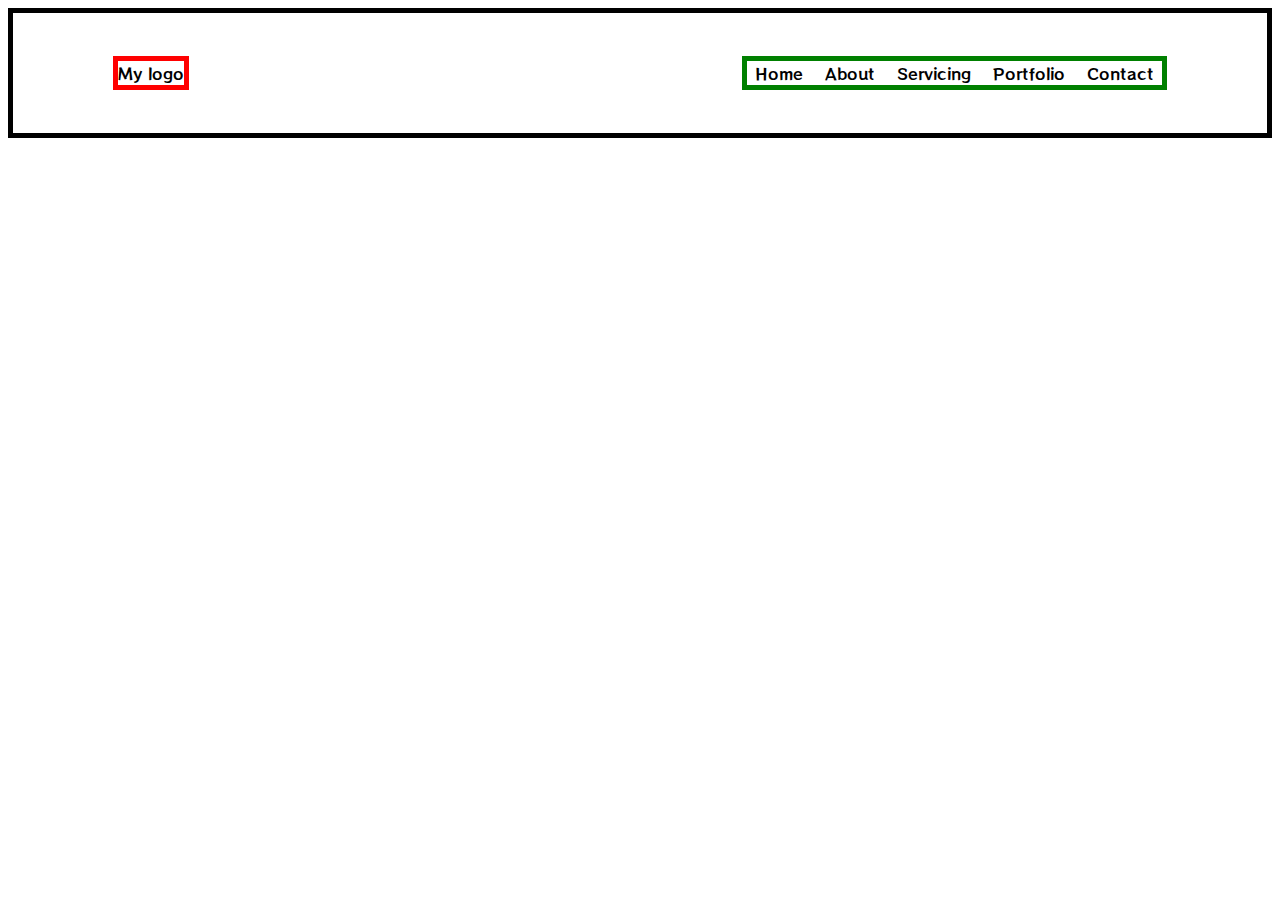
==== Web2/index.html @ ba48144c "Add files via upload" ====
<!DOCTYPE html>
<html>
<head>
	<title>LOGO</title>
	<link rel="stylesheet" type="text/css" href="main.css">
	<link rel="preconnect" href="https://fonts.gstatic.com">
<link href="https://fonts.googleapis.com/css2?family=RocknRoll+One&display=swap" rel="stylesheet">
</head>
<body>
	<div class="navigation">
		<div class="LOGO">My logo</div>
		<div class="nav-links">
			<a href="">Home</a>
			<a href="">About</a>
			<a href="">Servicing</a>
			<a href="">Portfolio</a>
			<a href="">Contact</a>
			
		</div>
	</div>

</body>
</html>
---- Web2/main.css ----
.navigation{
	border: 5.5px solid black;
	display: flex;
	justify-content:space-between;
	height: 120px;
	align-items: center;
	font-family: 'RocknRoll One', sans-serif;





}
.LOGO{
	border: 5px solid red;
	margin-left: 100px;
	align-self: center;
}
.nav-links{
	border: 5px solid green;
	margin-right: 100px;

}
.nav-links > a{
	margin: 8px;
	color: black;
	text-decoration: none;

}
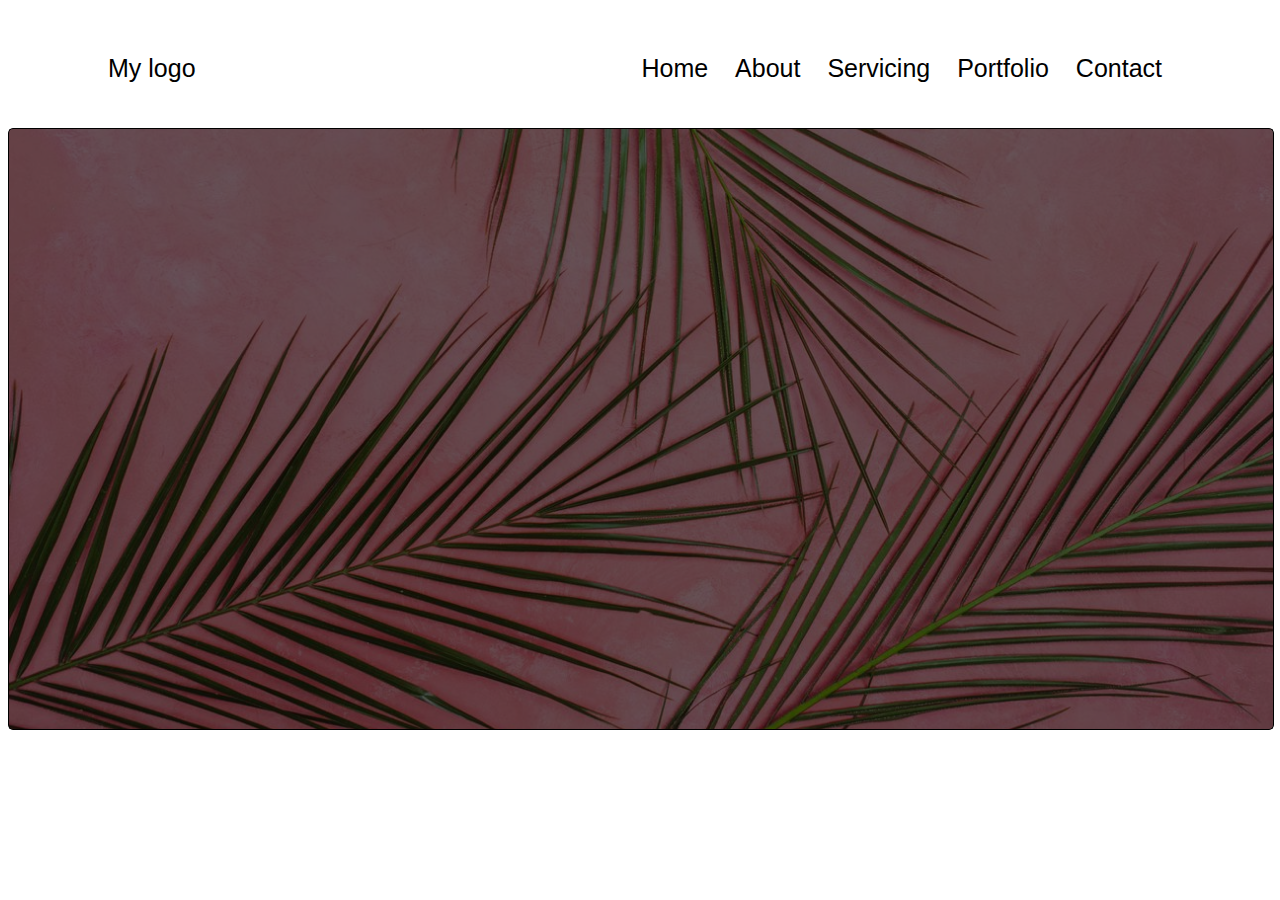
==== commit ac7b01b8: "Add files via upload" ====
--- a/Web2/index.html
+++ b/Web2/index.html
@@ -4,7 +4,7 @@
 	<title>LOGO</title>
 	<link rel="stylesheet" type="text/css" href="main.css">
 	<link rel="preconnect" href="https://fonts.gstatic.com">
-<link href="https://fonts.googleapis.com/css2?family=RocknRoll+One&display=swap" rel="stylesheet">
+<link href="https://fonts.googleapis.com/css2?family=RocknRoll+One&display=swap" >
 </head>
 <body>
 	<div class="navigation">
@@ -18,6 +18,15 @@
 			
 		</div>
 	</div>
+	<div class="header">
+		<div class="header-blackout">
+
+
+
+
+			
+		</div>
+	</div>
 
 </body>
 </html>--- a/Web2/main.css
+++ b/Web2/main.css
@@ -1,10 +1,13 @@
+/*навигация сайта начало*/
 .navigation{
-	border: 5.5px solid black;
+	
 	display: flex;
 	justify-content:space-between;
 	height: 120px;
 	align-items: center;
 	font-family: 'RocknRoll One', sans-serif;
+	font-size: 25px;
+
 
 
 
@@ -12,12 +15,12 @@
 
 }
 .LOGO{
-	border: 5px solid red;
+	
 	margin-left: 100px;
 	align-self: center;
 }
 .nav-links{
-	border: 5px solid green;
+	
 	margin-right: 100px;
 
 }
@@ -25,5 +28,45 @@
 	margin: 8px;
 	color: black;
 	text-decoration: none;
+	padding: 5px;
+	margin: 5px;
 
-}+}
+.nav-links>a:hover{
+
+	background-color: black;
+	color: white;
+	border-radius: 8px;
+	box-shadow: 5px 3px 4px 2px grey;
+
+}
+/*Навигация сайта КОНЕЦ*/
+/*HEADER НАЧАЛО*/
+.header{
+	border: 1PX solid black;
+	width: 100%;
+	height: 600PX;
+	background-size: 100%;
+	background-image: url(img/2.jpg);
+	border-radius: 5px;
+	background-position: center;
+	transition: 2s;
+    
+}
+.header:hover{
+	background-size: 130%;
+	transition: 4s;
+
+
+
+}
+
+
+.header-blackout{
+	background-color:rgba(0,0,0,0.6);
+	width: 100%;
+	height: 100%;
+	
+}
+
+/* КОНЕЦ*/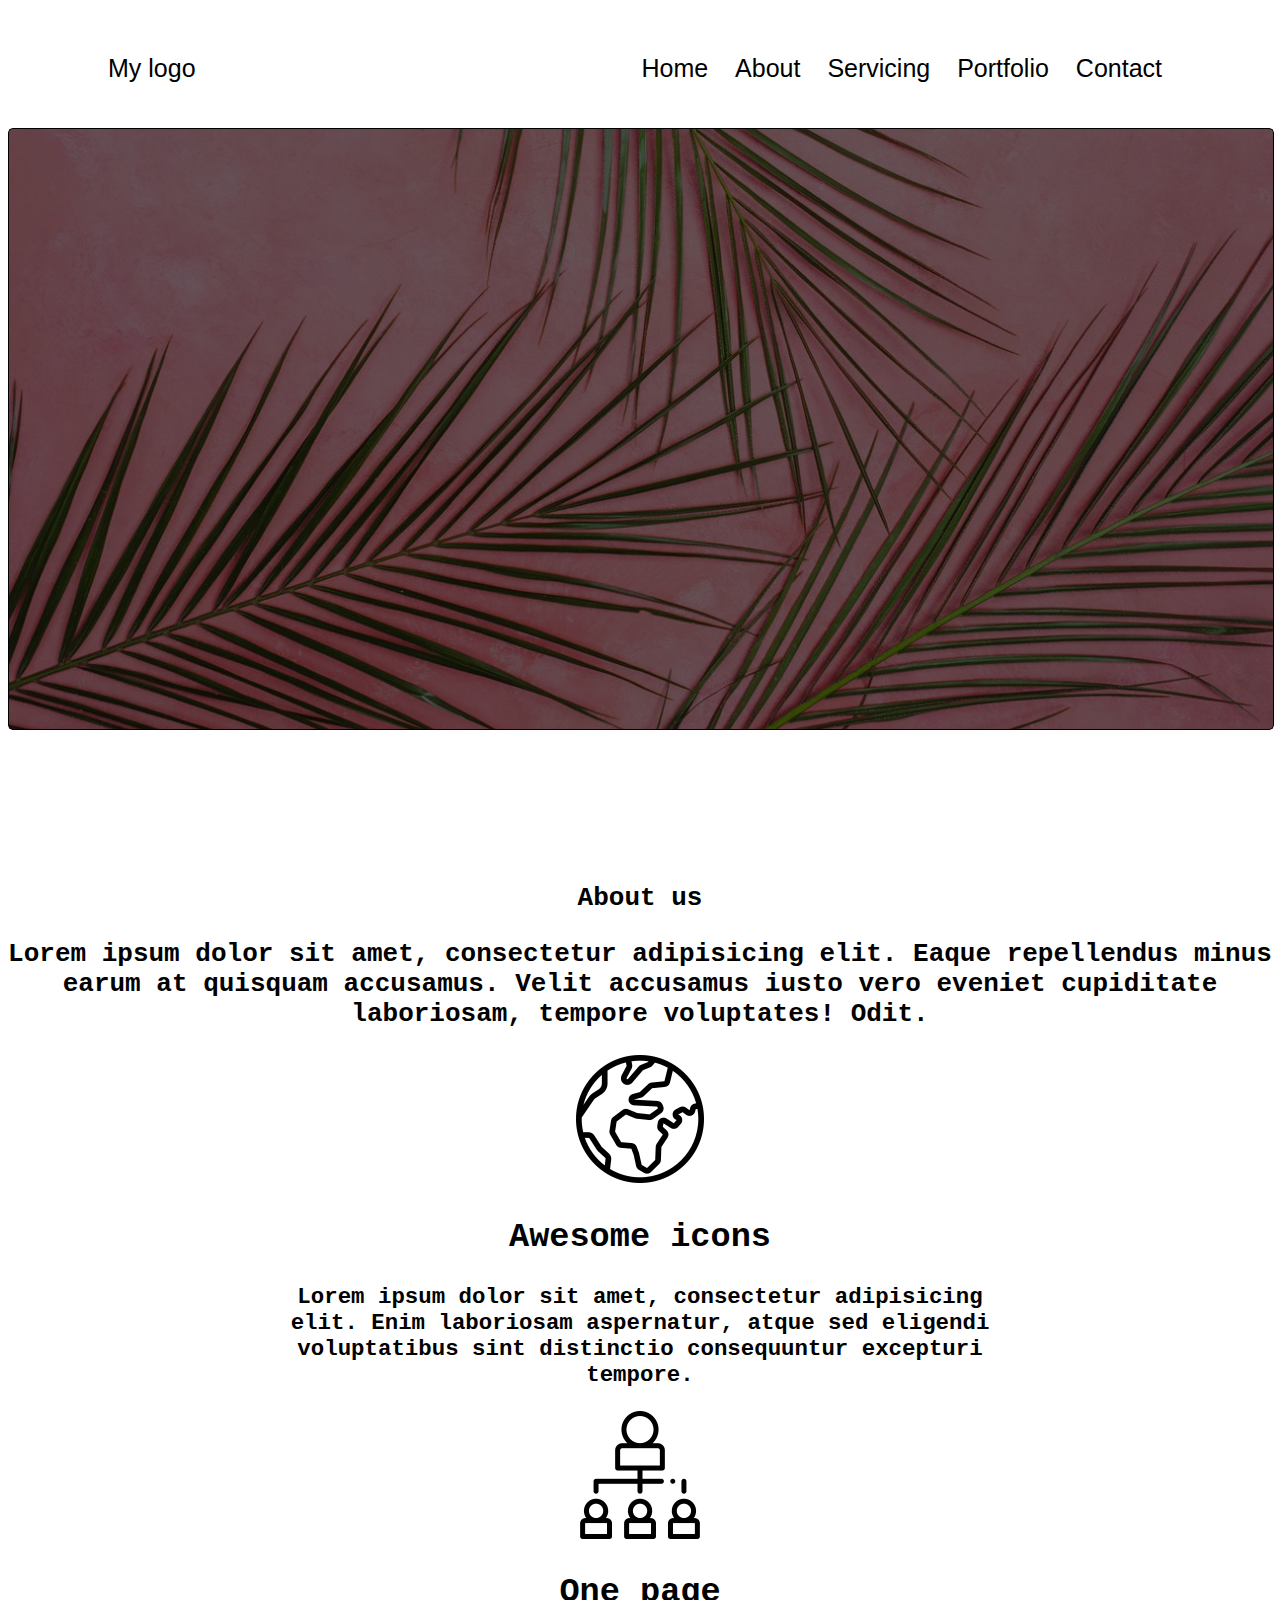
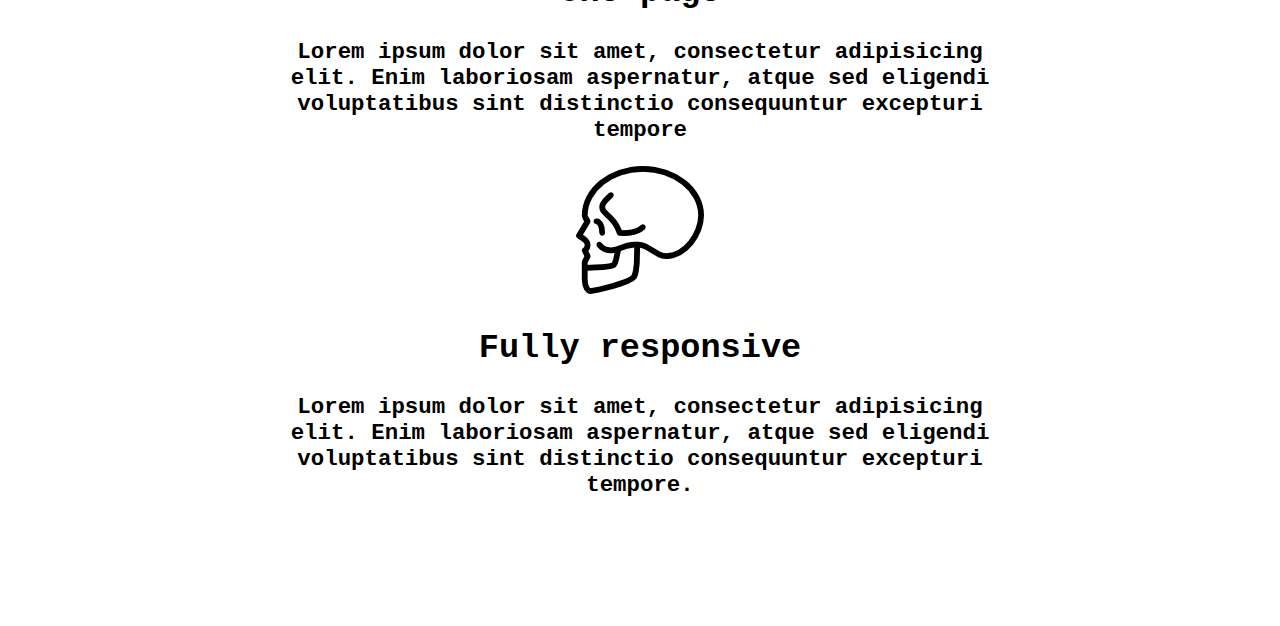
==== commit 3b9ac15a: "Add files via upload" ====
--- a/Web2/index.html
+++ b/Web2/index.html
@@ -15,7 +15,6 @@
 			<a href="">Servicing</a>
 			<a href="">Portfolio</a>
 			<a href="">Contact</a>
-			
 		</div>
 	</div>
 	<div class="header">
@@ -27,6 +26,43 @@
 			
 		</div>
 	</div>
+	<br>
+	<br>
+	<main class="div"> 
+		<div class="one">
+		<h1>About us<h1>
+		
+			<p>Lorem ipsum dolor sit amet, consectetur adipisicing elit. Eaque repellendus minus earum at quisquam accusamus. Velit accusamus iusto vero eveniet cupiditate laboriosam, tempore voluptates! Odit.
+			</p>
+
+			<div class="two">
+				<img src="img/12.png">
+		 		<h2>Awesome icons</h2>
+		 
+         
+         		<p>Lorem ipsum dolor sit amet, consectetur adipisicing elit. Enim laboriosam aspernatur, atque sed eligendi voluptatibus sint distinctio consequuntur excepturi tempore.
+         		</p>
+         	<div/>
+
+           <div class="two">
+           <img src="img/13.png">
+           <h2>One page</h2>
+           <p>Lorem ipsum dolor sit amet, consectetur adipisicing elit. Enim laboriosam aspernatur, atque sed eligendi voluptatibus sint distinctio consequuntur excepturi tempore</p>
+           </div> 
+           <div class="four">
+           	<img src="img/10.png">
+
+           	<h2>Fully responsive</h2>
+           <p>Lorem ipsum dolor sit amet, consectetur adipisicing elit. Enim laboriosam aspernatur, atque sed eligendi voluptatibus sint distinctio consequuntur excepturi tempore.</p>
+           </div>
+		
+
+		
+	</div>
+	</main>
+	
+	
+
 
 </body>
 </html>--- a/Web2/main.css
+++ b/Web2/main.css
@@ -69,4 +69,28 @@
 	
 }
 
+.div{
+font-family: monospace;
+
+}
+
+.one{
+	text-align: center;
+	padding: 100px 0;
+
+}
+.two{
+	font-size: 1.4rem;
+	font-weight: 400px;
+	max-width: 700px;
+	margin: auto;
+}
+.three{
+	display: flex;
+	justify-content: center;
+	max-width: 1200px;
+	margin: auto;
+}
+
+
 /* КОНЕЦ*/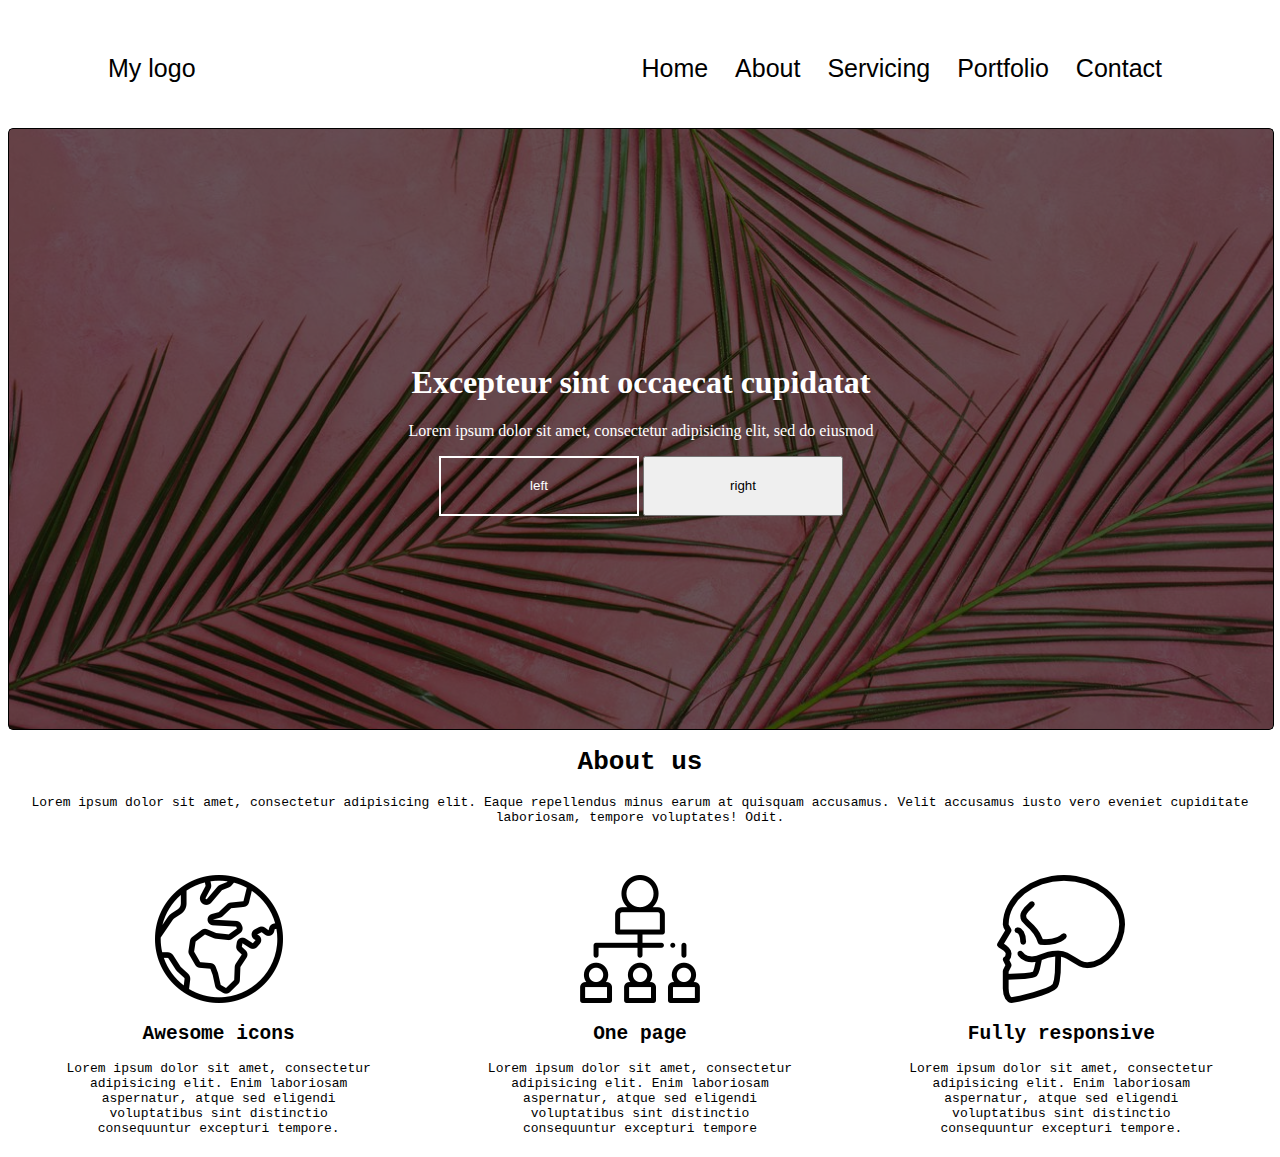
==== commit 5aa53fb6: "Add files via upload" ====
--- a/Web2/index.html
+++ b/Web2/index.html
@@ -19,46 +19,46 @@
 	</div>
 	<div class="header">
 		<div class="header-blackout">
+			<div class="header-content">
+				<h1> Excepteur sint occaecat cupidatat </h1>
 
-
-
-
-			
+				<p>Lorem ipsum dolor sit amet, consectetur adipisicing elit, sed do eiusmod
+				</p>
+				<button class="left-btn">left</button>
+				<button class="right-btn">right</button>
+				
+			</div>
 		</div>
 	</div>
-	<br>
-	<br>
 	<main class="div"> 
-		<div class="one">
-		<h1>About us<h1>
+		<div class="about">
+			<div class="about-top">
+				<h1>About us</h1>
 		
-			<p>Lorem ipsum dolor sit amet, consectetur adipisicing elit. Eaque repellendus minus earum at quisquam accusamus. Velit accusamus iusto vero eveniet cupiditate laboriosam, tempore voluptates! Odit.
-			</p>
+				<p>Lorem ipsum dolor sit amet, consectetur adipisicing elit. Eaque repellendus minus earum at quisquam accusamus. Velit accusamus iusto vero eveniet cupiditate laboriosam, tempore voluptates! Odit.
+				</p>
+			</div>
+			<div class="about-bot">
+				<div class="about-item">
+					<img src="img/12.png">
+		 			<h2>Awesome icons</h2>
+         			<p>Lorem ipsum dolor sit amet, consectetur adipisicing elit. Enim laboriosam aspernatur, atque sed eligendi voluptatibus sint distinctio consequuntur excepturi tempore.
+         			</p>
+         		</div>
 
-			<div class="two">
-				<img src="img/12.png">
-		 		<h2>Awesome icons</h2>
-		 
-         
-         		<p>Lorem ipsum dolor sit amet, consectetur adipisicing elit. Enim laboriosam aspernatur, atque sed eligendi voluptatibus sint distinctio consequuntur excepturi tempore.
-         		</p>
-         	<div/>
+           		<div class="about-item">
+           			<img src="img/13.png">
+           			<h2>One page</h2>
+           			<p>Lorem ipsum dolor sit amet, consectetur adipisicing elit. Enim laboriosam aspernatur, atque sed eligendi voluptatibus sint distinctio consequuntur excepturi tempore</p>
+           		</div> 
+           		<div class="about-item">
+           			<img src="img/10.png">
 
-           <div class="two">
-           <img src="img/13.png">
-           <h2>One page</h2>
-           <p>Lorem ipsum dolor sit amet, consectetur adipisicing elit. Enim laboriosam aspernatur, atque sed eligendi voluptatibus sint distinctio consequuntur excepturi tempore</p>
-           </div> 
-           <div class="four">
-           	<img src="img/10.png">
-
-           	<h2>Fully responsive</h2>
-           <p>Lorem ipsum dolor sit amet, consectetur adipisicing elit. Enim laboriosam aspernatur, atque sed eligendi voluptatibus sint distinctio consequuntur excepturi tempore.</p>
-           </div>
-		
-
-		
-	</div>
+           			<h2>Fully responsive</h2>
+           			<p>Lorem ipsum dolor sit amet, consectetur adipisicing elit. Enim laboriosam aspernatur, atque sed eligendi voluptatibus sint distinctio consequuntur excepturi tempore.</p>
+           		</div>
+           	</div>
+		</div>
 	</main>
 	
 	
--- a/Web2/main.css
+++ b/Web2/main.css
@@ -66,31 +66,52 @@
 	background-color:rgba(0,0,0,0.6);
 	width: 100%;
 	height: 100%;
+	justify-content: center;
+	display: flex;
+	align-items: center;
+
 	
+}
+.header-content{
+	color: white;
+	text-align:center;
+
+}
+.left-btn{
+	width: 200px;
+	height:60px;
+	border: 2px solid white;
+	background-color: rgba(0,0,0,0);
+	color: white;
+}
+.right-btn{
+	width: 200px;
+	height:60px;
 }
 
 .div{
-font-family: monospace;
+	font-family: monospace;
 
 }
 
-.one{
+.about{
 	text-align: center;
-	padding: 100px 0;
 
 }
-.two{
-	font-size: 1.4rem;
-	font-weight: 400px;
-	max-width: 700px;
-	margin: auto;
+.about-top{
+	margin-bottom: 50px;
+	
 }
-.three{
+.about-bot{
 	display: flex;
-	justify-content: center;
-	max-width: 1200px;
-	margin: auto;
+	justify-content:space-around;
+
+
 }
+.about-item{
+	width: 25%;
+	
+	}
 
 
 /* КОНЕЦ*/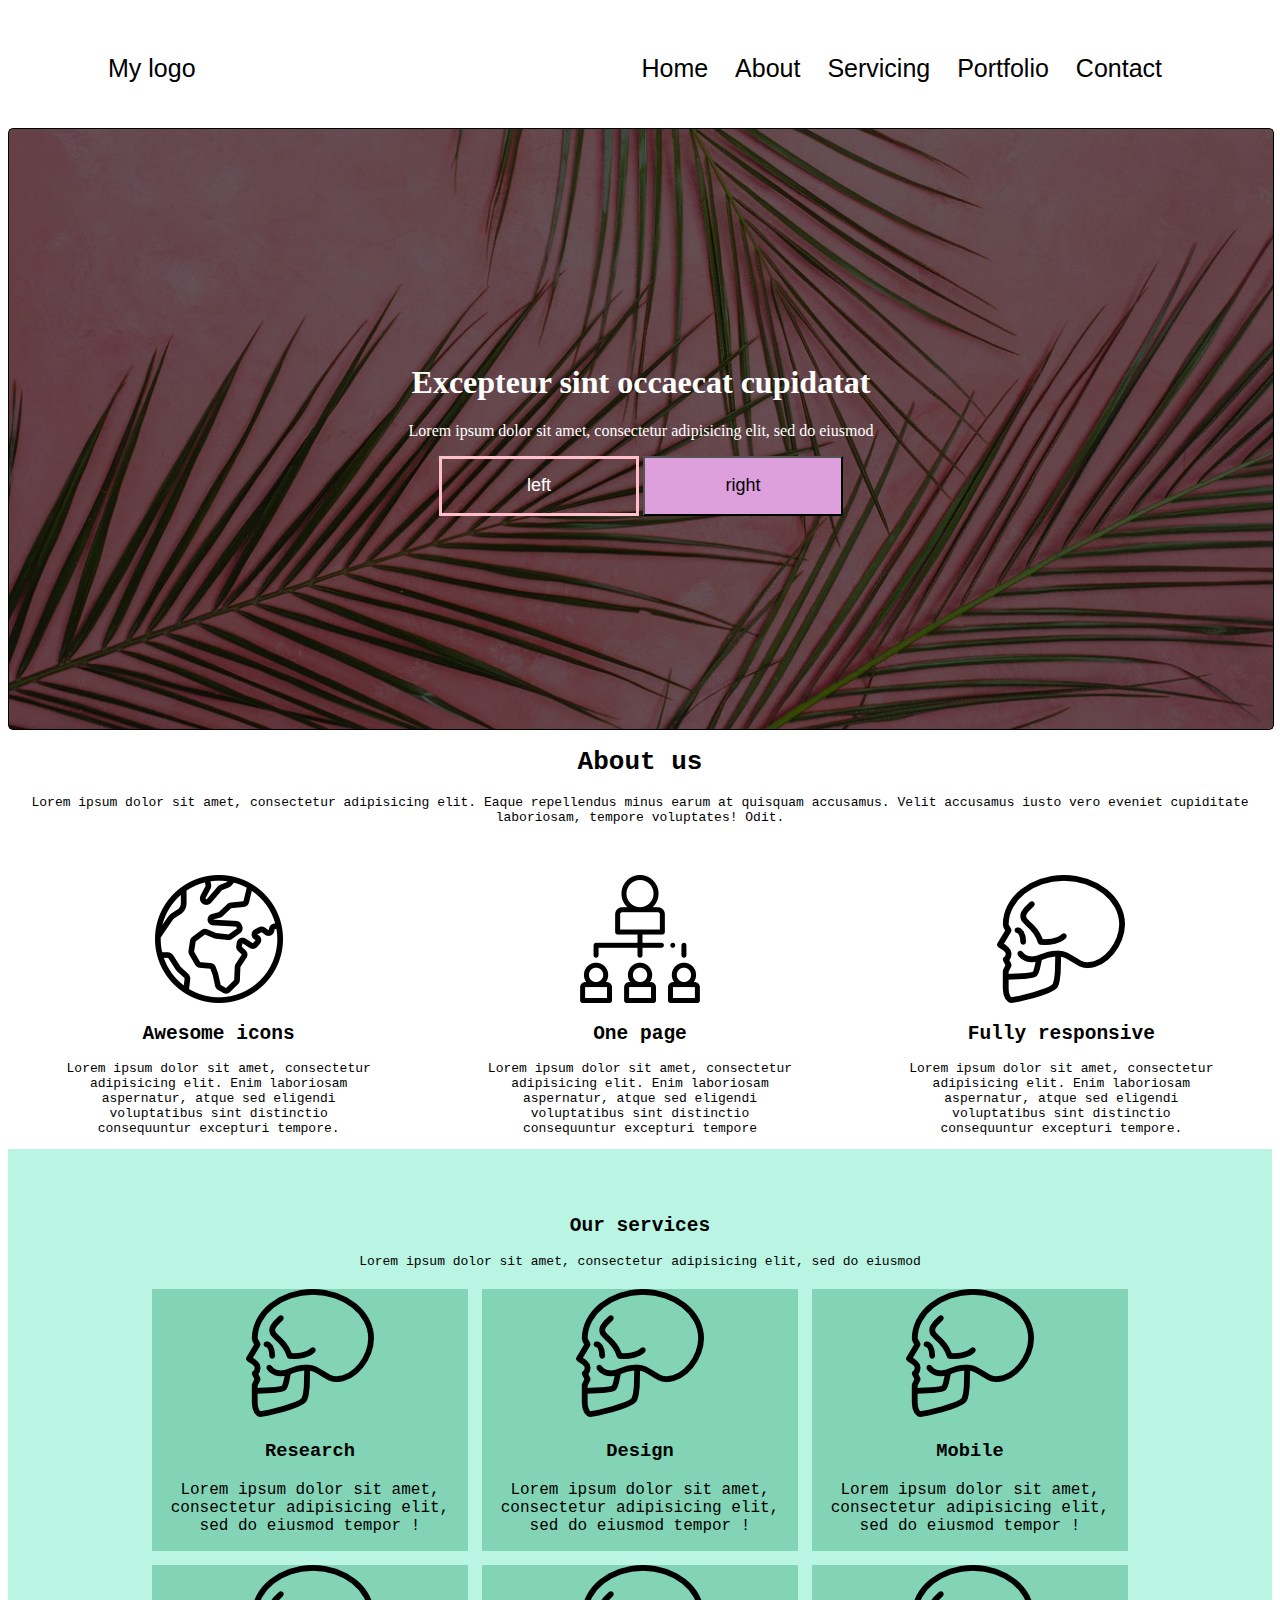
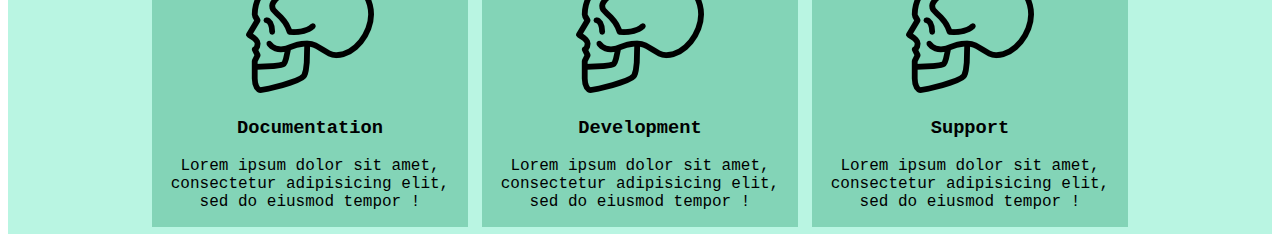
==== commit 4029c3d9: "Add files via upload" ====
--- a/Web2/index.html
+++ b/Web2/index.html
@@ -59,6 +59,47 @@
            		</div>
            	</div>
 		</div>
+		<div class="str2">
+			<div class="str2-top">
+				<h2>Our services</h2>
+				<p> Lorem ipsum dolor sit amet, consectetur adipisicing elit, sed do eiusmod
+				</p>
+			</div>
+			<div class="str2-bot">
+				<div class="str2-item">
+					<img src="img/10.png">
+					<h3>Research</h3>
+					<p>Lorem ipsum dolor sit amet, consectetur adipisicing elit, sed do eiusmod tempor !</p>
+				</div>
+				<div class="str2-item">
+					<img src="img/10.png">
+					<h3>Design</h3>
+					<p>Lorem ipsum dolor sit amet, consectetur adipisicing elit, sed do eiusmod tempor !</p>
+				</div>
+				<div class="str2-item">
+					<img src="img/10.png">
+					<h3>Mobile</h3>
+					<p>Lorem ipsum dolor sit amet, consectetur adipisicing elit, sed do eiusmod tempor !</p>
+				</div>
+				<div class="str2-item">
+					<img src="img/10.png">
+					<h3>Documentation</h3>
+					<p>Lorem ipsum dolor sit amet, consectetur adipisicing elit, sed do eiusmod tempor !</p>
+				</div>
+				<div class="str2-item">
+					<img src="img/10.png">
+					<h3>Development</h3>
+					<p>Lorem ipsum dolor sit amet, consectetur adipisicing elit, sed do eiusmod tempor !</p>
+				</div>
+				<div class="str2-item">
+					<img src="img/10.png">
+					<h3>Support</h3>
+					<p>Lorem ipsum dolor sit amet, consectetur adipisicing elit, sed do eiusmod tempor !</p>
+				</div>
+
+			</div>
+			
+		</div>
 	</main>
 	
 	
--- a/Web2/main.css
+++ b/Web2/main.css
@@ -83,11 +83,35 @@
 	border: 2px solid white;
 	background-color: rgba(0,0,0,0);
 	color: white;
+	font-size:large;
+	border: 3PX solid pink;
+}
+.left-btn:hover{
+	background-color: rgba(221,160,221);
+	font-size:large;
+	width: 200px;
+	height:60px;
+	color: black;
+	border: none;
+	transition: 2s;
 }
 .right-btn{
 	width: 200px;
 	height:60px;
+	font-size:large;
+	background-color: rgba(221,160,221);
+
 }
+.right-btn:hover{
+	width: 200px;
+	height:60px;
+	border: 2px solid white;
+	background-color: rgba(0,0,0,0);
+	color: white;
+	font-size:large;
+	border: none;
+	transition: 2s;
+	}
 
 .div{
 	font-family: monospace;
@@ -112,6 +136,33 @@
 	width: 25%;
 	
 	}
+	.str2{
+		background-color: rgb(185, 245, 226);
+	}
+	.str2-top{
+		padding-top: 50px;
+		text-align: center;
+		padding-bottom: 50p;
+	}
+	.str2-bot{
+		
+		display: flex;
+		 flex-wrap: wrap;
+		 justify-content:center;
+
+
+
+	}
+	.str2-item{
+		
+		width: 25%;
+		margin: 7PX;
+		text-align: center;
+		background-color: rgba(131, 212, 183);
+		font-size: large;
+	
+
+	}
 
 
 /* КОНЕЦ*/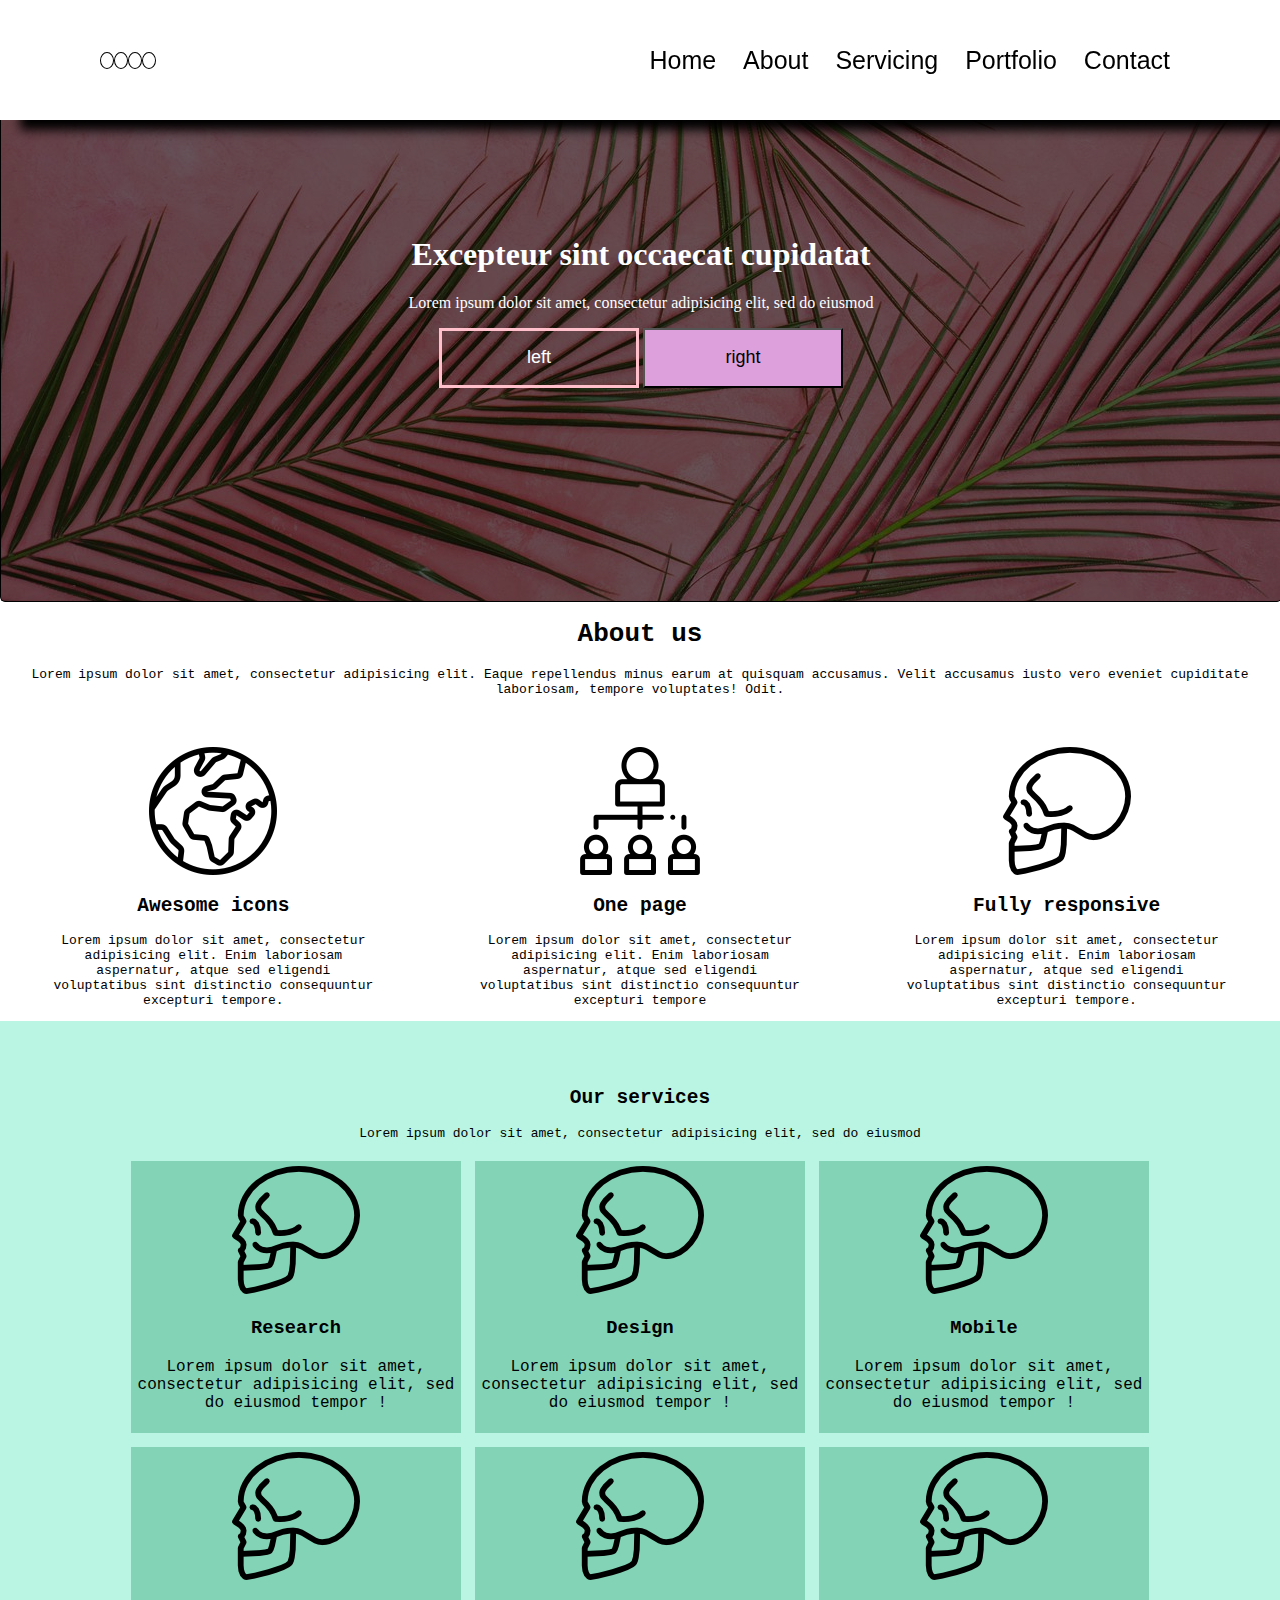
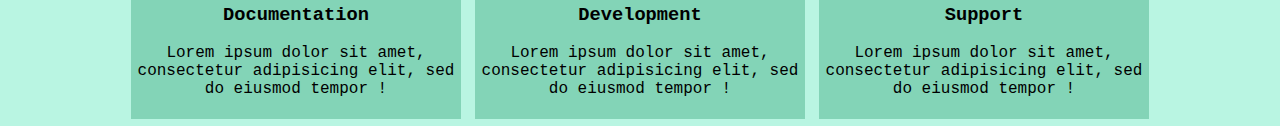
==== commit 5db9c4de: "Add files via upload" ====
--- a/Web2/index.html
+++ b/Web2/index.html
@@ -8,7 +8,13 @@
 </head>
 <body>
 	<div class="navigation">
-		<div class="LOGO">My logo</div>
+		<div class="LOGO">
+		<div class="light1"></div>
+		<div class="light1"></div>
+		<div class="light1"></div>
+		<div class="light1"></div>
+		</div>
+
 		<div class="nav-links">
 			<a href="">Home</a>
 			<a href="">About</a>
--- a/Web2/main.css
+++ b/Web2/main.css
@@ -1,4 +1,25 @@
 /*навигация сайта начало*/
+body{
+	margin:0px;
+}
+@keyframes iliketomoveit {
+	0%   {margin:  0px;} 
+	25%  {margin-left:  15px; background: pink;} 
+	75%  {margin-top:  20px;} 
+	100% {margin:  0px; background: green;} 
+	} 
+	.light1{
+		border: 1px solid black;
+		animation: iliketomoveit 2.5s linear infinite;
+		height: 15px;
+		width: 12px;
+		display: flex;
+		border-radius: 100%;
+
+
+
+	}
+
 .navigation{
 	
 	display: flex;
@@ -7,6 +28,11 @@
 	align-items: center;
 	font-family: 'RocknRoll One', sans-serif;
 	font-size: 25px;
+	position: fixed;
+	background-color: white;
+	width: 100%;
+	margin-top: 0px;
+	box-shadow: 20px 10px 10px black;
 
 
 
@@ -17,11 +43,15 @@
 .LOGO{
 	
 	margin-left: 100px;
-	align-self: center;
+	align-self: center; 
+	display: flex;
+
+	
 }
 .nav-links{
 	
 	margin-right: 100px;
+
 
 }
 .nav-links > a{
@@ -136,8 +166,22 @@
 	width: 25%;
 	
 	}
+	@keyframes myAnima
+	{
+		0%{
+			background-color: rgba(34,139,34);
+		}
+		50%{
+			background-color: rgba(0,255,127);
+		}
+		100%{
+			background-color: rgba(152,251,152);
+		}
+	}
 	.str2{
 		background-color: rgb(185, 245, 226);
+		animation: myAnima 5s linear infinite;
+
 	}
 	.str2-top{
 		padding-top: 50px;
@@ -160,7 +204,15 @@
 		text-align: center;
 		background-color: rgba(131, 212, 183);
 		font-size: large;
-	
+		padding: 5px;
+
+		}
+	.str2-item:hover{
+		box-shadow: 15px 0 10px 0 rgba(0,0,0,0.2);
+		width: 25%;
+		background-color: rgba(220,220,220);
+		margin: 7px;
+		transition: 0.5s;
 
 	}
 
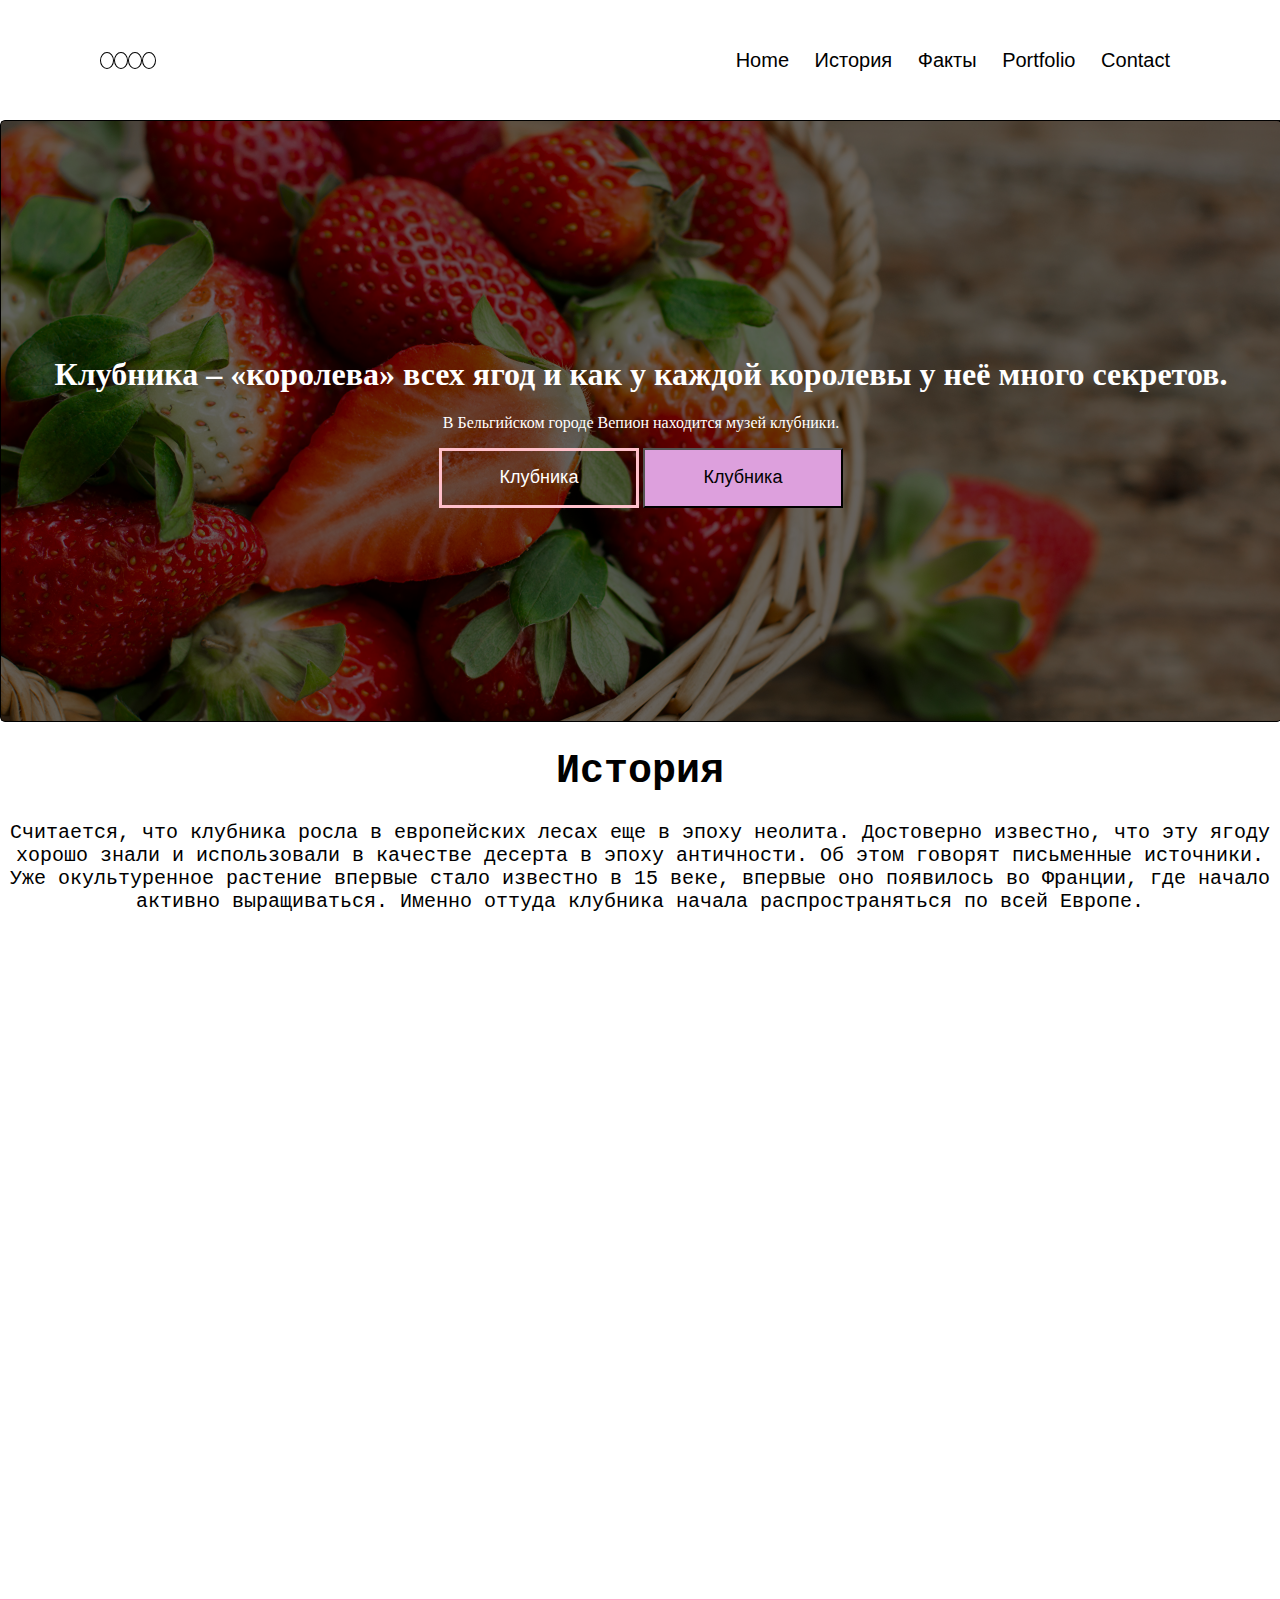
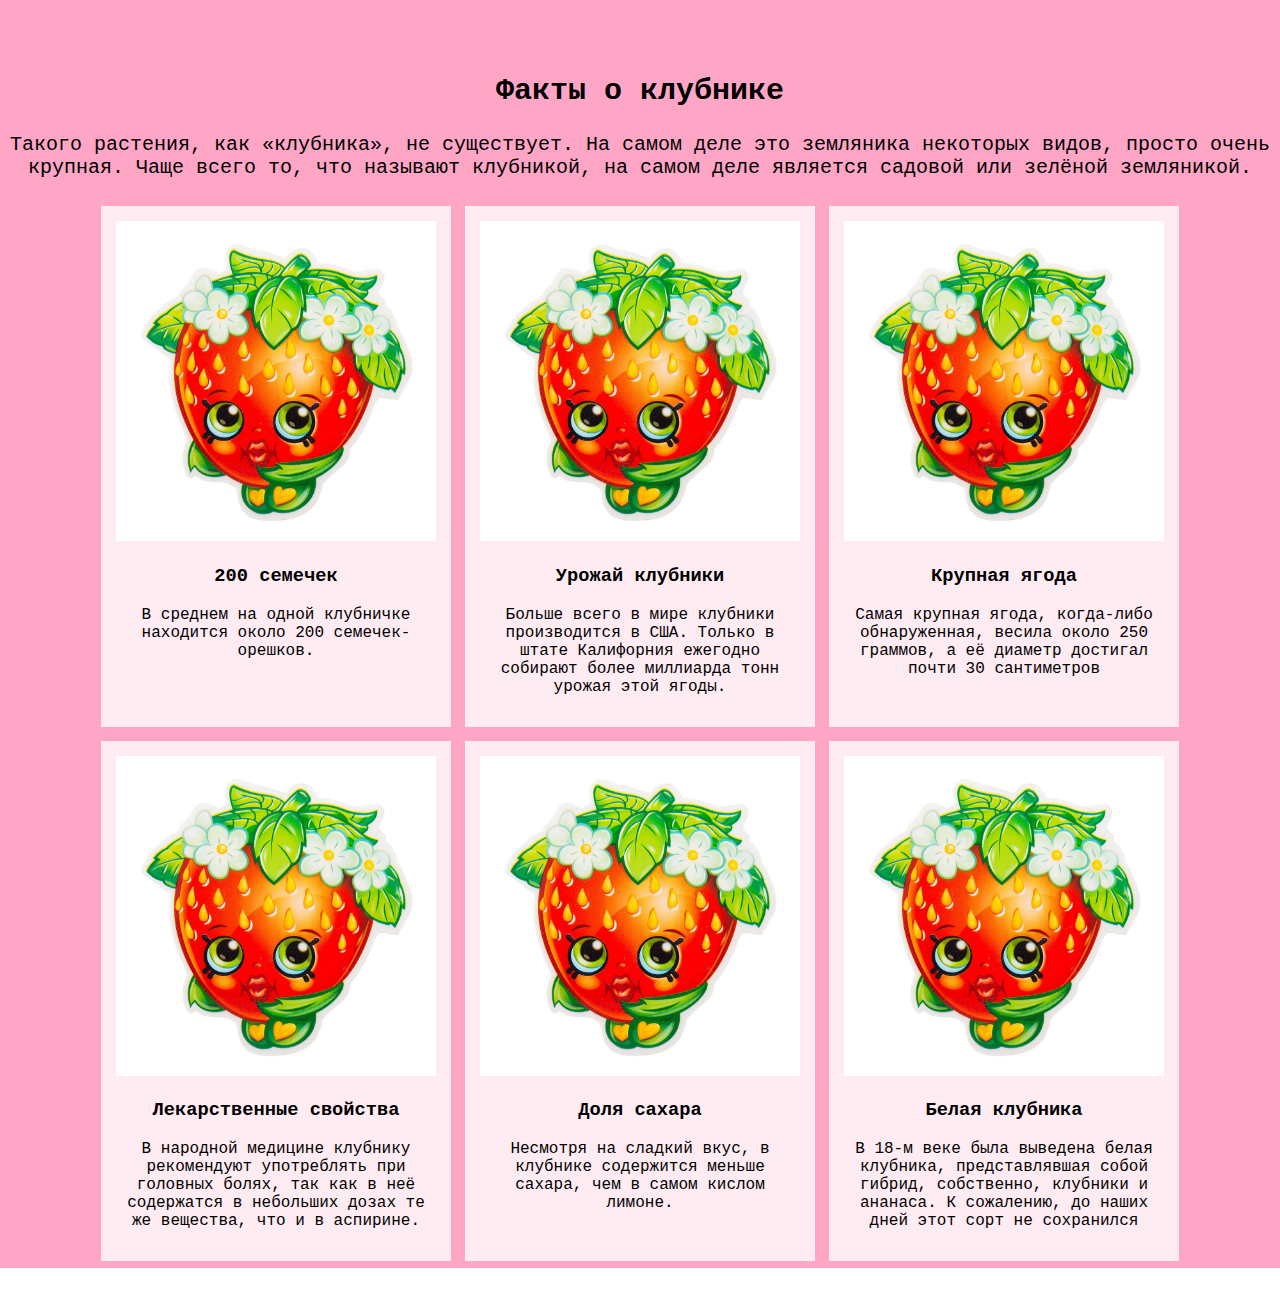
==== commit 0ea8ffab: "Add files via upload" ====
--- a/Web2/index.html
+++ b/Web2/index.html
@@ -1,24 +1,29 @@
 <!DOCTYPE html>
 <html>
 <head>
+	<script src="https://unpkg.com/aos@2.3.1/dist/aos.js"></script>
+	<link href="https://unpkg.com/aos@2.3.1/dist/aos.css" rel="stylesheet">
 	<title>LOGO</title>
 	<link rel="stylesheet" type="text/css" href="main.css">
 	<link rel="preconnect" href="https://fonts.gstatic.com">
 <link href="https://fonts.googleapis.com/css2?family=RocknRoll+One&display=swap" >
 </head>
 <body>
+	<script>
+  AOS.init();
+</script>
 	<div class="navigation">
 		<div class="LOGO">
 		<div class="light1"></div>
-		<div class="light1"></div>
-		<div class="light1"></div>
+		<div class="light2"></div>
+		<div class="light3"></div>
 		<div class="light1"></div>
 		</div>
 
 		<div class="nav-links">
 			<a href="">Home</a>
-			<a href="">About</a>
-			<a href="">Servicing</a>
+			<a href="#History">История</a>
+			<a href="#Fakt">Факты</a>
 			<a href="">Portfolio</a>
 			<a href="">Contact</a>
 		</div>
@@ -26,81 +31,96 @@
 	<div class="header">
 		<div class="header-blackout">
 			<div class="header-content">
-				<h1> Excepteur sint occaecat cupidatat </h1>
+				<h1> Клубника – «королева» всех ягод и как у каждой королевы у неё много секретов.</h1>
 
-				<p>Lorem ipsum dolor sit amet, consectetur adipisicing elit, sed do eiusmod
+				<p>В Бельгийском городе Вепион находится музей клубники.
 				</p>
-				<button class="left-btn">left</button>
-				<button class="right-btn">right</button>
+				<button class="left-btn">Клубника</button>
+				<button class="right-btn">Клубника</button>
 				
 			</div>
 		</div>
 	</div>
 	<main class="div"> 
+		<a name="History"></a>
 		<div class="about">
 			<div class="about-top">
-				<h1>About us</h1>
+				<h1>История</h1>
 		
-				<p>Lorem ipsum dolor sit amet, consectetur adipisicing elit. Eaque repellendus minus earum at quisquam accusamus. Velit accusamus iusto vero eveniet cupiditate laboriosam, tempore voluptates! Odit.
+				<p>Считается, что клубника росла в европейских лесах еще в эпоху неолита. Достоверно известно, что эту ягоду хорошо знали и использовали в качестве десерта в эпоху античности. Об этом говорят письменные источники. Уже окультуренное растение впервые стало известно в 15 веке, впервые оно появилось во Франции, где начало активно выращиваться. Именно оттуда клубника начала распространяться по всей Европе. 
 				</p>
 			</div>
 			<div class="about-bot">
-				<div class="about-item">
-					<img src="img/12.png">
-		 			<h2>Awesome icons</h2>
-         			<p>Lorem ipsum dolor sit amet, consectetur adipisicing elit. Enim laboriosam aspernatur, atque sed eligendi voluptatibus sint distinctio consequuntur excepturi tempore.
+				<div data-aos="fade-up"
+     data-aos-anchor-placement="center-center" class="about-item">
+					<img src="img/1.png">
+		 			<h2>Польза</h2>
+         			<p>Чтобы получить максимальную пользу от этой вкусной  ягоды, рекомендуется смешивать ее с молочными продуктами, так как они дополняют не только  вкус, но и полезные свойства клубники.  Рецептов с клубникой  
+
          			</p>
          		</div>
 
-           		<div class="about-item">
-           			<img src="img/13.png">
-           			<h2>One page</h2>
-           			<p>Lorem ipsum dolor sit amet, consectetur adipisicing elit. Enim laboriosam aspernatur, atque sed eligendi voluptatibus sint distinctio consequuntur excepturi tempore</p>
+           		<div data-aos="fade-up"
+     data-aos-anchor-placement="center-center" class="about-item">
+           			<img src="img/7.jpg">
+           			<h2>Вред</h2>
+           			<p>Для чувствительных зубов клубника может нанести вред, так как содержит щавелевую кислоту, которая способна спровоцировать обострение кариеса</p>
            		</div> 
-           		<div class="about-item">
-           			<img src="img/10.png">
+           		<div data-aos="fade-up"
+     data-aos-anchor-placement="center-center" class="about-item">
+           			<img src="img/4.png">
 
-           			<h2>Fully responsive</h2>
-           			<p>Lorem ipsum dolor sit amet, consectetur adipisicing elit. Enim laboriosam aspernatur, atque sed eligendi voluptatibus sint distinctio consequuntur excepturi tempore.</p>
+           			<h2>Калорийность</h2>
+           			<p>41 ккал
+           				<br>
+						Белки
+						0,8 г
+						<br>
+						Жиры
+						0,4 г
+						<br>
+						Углеводы
+						7,5 г</p>
            		</div>
            	</div>
 		</div>
 		<div class="str2">
+			<a name="Fakt"></a>
 			<div class="str2-top">
-				<h2>Our services</h2>
-				<p> Lorem ipsum dolor sit amet, consectetur adipisicing elit, sed do eiusmod
+				<h2>Факты о клубнике</h2>
+				<p> Такого растения, как «клубника», не существует. На самом деле это земляника некоторых видов, просто очень крупная. Чаще всего то, что называют клубникой, на самом деле является садовой или зелёной земляникой.
 				</p>
 			</div>
 			<div class="str2-bot">
 				<div class="str2-item">
-					<img src="img/10.png">
-					<h3>Research</h3>
-					<p>Lorem ipsum dolor sit amet, consectetur adipisicing elit, sed do eiusmod tempor !</p>
+					<img src="img/6.jpg">
+					<h3>200 семечек</h3>
+					<p>В среднем на одной клубничке находится около 200 семечек-орешков.</p>
 				</div>
 				<div class="str2-item">
-					<img src="img/10.png">
-					<h3>Design</h3>
-					<p>Lorem ipsum dolor sit amet, consectetur adipisicing elit, sed do eiusmod tempor !</p>
+					<img src="img/6.jpg">
+					<h3>Урожай клубники</h3>
+					<p>Больше всего в мире клубники производится в США. Только в штате Калифорния ежегодно собирают более миллиарда тонн урожая этой ягоды.</p>
 				</div>
 				<div class="str2-item">
-					<img src="img/10.png">
-					<h3>Mobile</h3>
-					<p>Lorem ipsum dolor sit amet, consectetur adipisicing elit, sed do eiusmod tempor !</p>
+					<img src="img/6.jpg">
+					<h3>Крупная ягода</h3>
+					<p>Самая крупная ягода, когда-либо обнаруженная, весила около 250 граммов, а её диаметр достигал почти 30 сантиметров</p>
 				</div>
 				<div class="str2-item">
-					<img src="img/10.png">
-					<h3>Documentation</h3>
-					<p>Lorem ipsum dolor sit amet, consectetur adipisicing elit, sed do eiusmod tempor !</p>
+					<img src="img/6.jpg">
+					<h3>Лекарственные свойства</h3>
+					<p>В народной медицине клубнику рекомендуют употреблять при головных болях, так как в неё содержатся в небольших дозах те же вещества, что и в аспирине.</p>
 				</div>
 				<div class="str2-item">
-					<img src="img/10.png">
-					<h3>Development</h3>
-					<p>Lorem ipsum dolor sit amet, consectetur adipisicing elit, sed do eiusmod tempor !</p>
+					<img src="img/6.jpg">
+					<h3>Доля сахара</h3>
+					<p>Несмотря на сладкий вкус, в клубнике содержится меньше сахара, чем в самом кислом лимоне.</p>
 				</div>
 				<div class="str2-item">
-					<img src="img/10.png">
-					<h3>Support</h3>
-					<p>Lorem ipsum dolor sit amet, consectetur adipisicing elit, sed do eiusmod tempor !</p>
+					<img src="img/6.jpg">
+					<h3>Белая клубника</h3>
+					<p>В 18-м веке была выведена белая клубника, представлявшая собой гибрид, собственно, клубники и ананаса. К сожалению, до наших дней этот сорт не сохранился</p>
 				</div>
 
 			</div>
--- a/Web2/main.css
+++ b/Web2/main.css
@@ -6,7 +6,7 @@
 	0%   {margin:  0px;} 
 	25%  {margin-left:  15px; background: pink;} 
 	75%  {margin-top:  20px;} 
-	100% {margin:  0px; background: green;} 
+	100% {margin:  0px; background: purple;} 
 	} 
 	.light1{
 		border: 1px solid black;
@@ -15,10 +15,25 @@
 		width: 12px;
 		display: flex;
 		border-radius: 100%;
-
-
-
-	}
+		}
+		.light2{
+		border: 1px solid black;
+		animation: iliketomoveit 1.5s linear infinite;
+		height: 15px;
+		width: 12px;
+		display: flex;
+		border-radius: 100%;
+		}
+		.light3{
+		border: 1px solid black;
+		animation: iliketomoveit 1s linear infinite;
+		height: 15px;
+		width: 12px;
+		display: flex;
+		border-radius: 100%;
+		}
+
+
 
 .navigation{
 	
@@ -28,11 +43,13 @@
 	align-items: center;
 	font-family: 'RocknRoll One', sans-serif;
 	font-size: 25px;
-	position: fixed;
+	/*position: fixed;*/
 	background-color: white;
+	z-index: 1;
 	width: 100%;
 	margin-top: 0px;
-	box-shadow: 20px 10px 10px black;
+	box-shadow: 10px 5px 5px black;
+	font-size: 20px;
 
 
 
@@ -77,7 +94,7 @@
 	width: 100%;
 	height: 600PX;
 	background-size: 100%;
-	background-image: url(img/2.jpg);
+	background-image: url(img/5.jpg);
 	border-radius: 5px;
 	background-position: center;
 	transition: 2s;
@@ -141,15 +158,19 @@
 	font-size:large;
 	border: none;
 	transition: 2s;
+	border: 3PX solid pink;
+
 	}
 
 .div{
 	font-family: monospace;
+	font-size: 20px;
 
 }
 
 .about{
 	text-align: center;
+	font-size: 20px;
 
 }
 .about-top{
@@ -161,6 +182,9 @@
 	justify-content:space-around;
 
 
+}
+img{
+	width: 100%;
 }
 .about-item{
 	width: 25%;
@@ -169,24 +193,30 @@
 	@keyframes myAnima
 	{
 		0%{
-			background-color: rgba(34,139,34);
-		}
-		50%{
-			background-color: rgba(0,255,127);
+			background-color: rgba(229, 161, 186);
+		}
+		30%{
+			background-color: rgba(255, 207, 224);
+		}
+		60%{
+			background-color: rgba(252,192,214);}
+		90%{
+			background-color: rgba(255, 163, 197);
 		}
 		100%{
-			background-color: rgba(152,251,152);
-		}
-	}
+			background-color: rgba(229, 161, 186);
+		}
+		}
 	.str2{
-		background-color: rgb(185, 245, 226);
-		animation: myAnima 5s linear infinite;
+		background-color: rgb(255, 166, 198);
+		animation: myAnima 10s linear infinite;
 
 	}
 	.str2-top{
 		padding-top: 50px;
 		text-align: center;
 		padding-bottom: 50p;
+		font-size: 20px;
 	}
 	.str2-bot{
 		
@@ -200,17 +230,18 @@
 	.str2-item{
 		
 		width: 25%;
-		margin: 7PX;
+		margin: 7px;
 		text-align: center;
-		background-color: rgba(131, 212, 183);
+		background-color: rgba(255, 235, 242);
 		font-size: large;
-		padding: 5px;
+		padding: 15px;
+
 
 		}
 	.str2-item:hover{
 		box-shadow: 15px 0 10px 0 rgba(0,0,0,0.2);
 		width: 25%;
-		background-color: rgba(220,220,220);
+		background-color: rgba(255, 250, 252);
 		margin: 7px;
 		transition: 0.5s;
 
